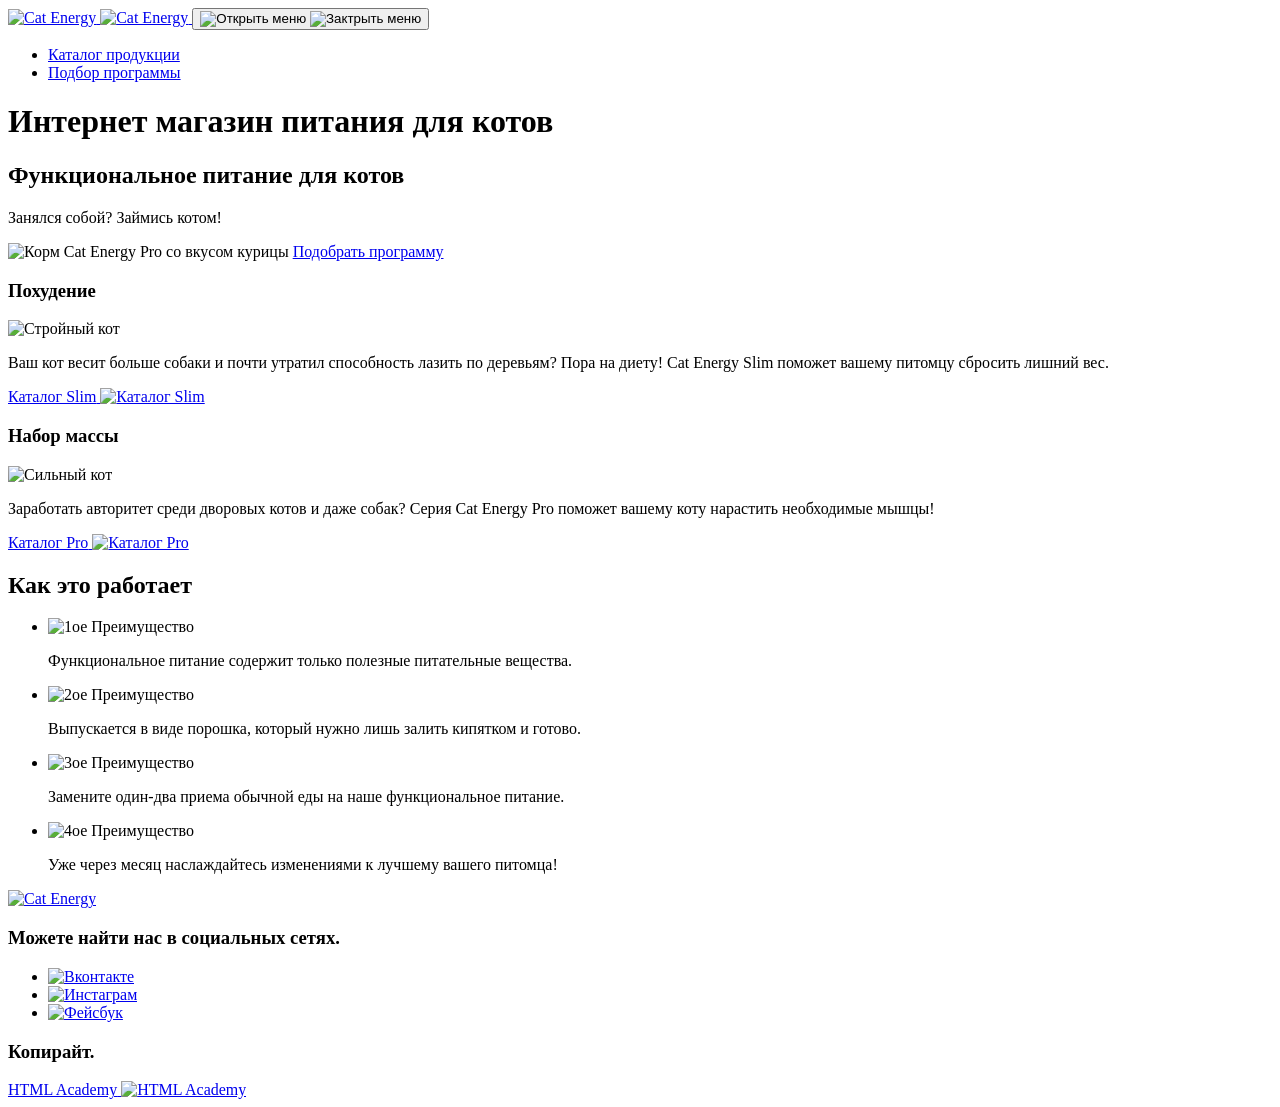
==== source/index.html @ 4580e86c ":thumbsup:" ====
<!DOCTYPE html>
<html lang="ru">
  <head>
    <meta charset="utf-8">
    <title>HTML Academy: Кэт энерджи</title>
  </head>
  <body>
    <div class="page-wrapper">
      <header class="page-header">
        <a class="page-header__logo" href="#" >
          <img class="page-header__logo-img" src="http://placehold.it/33x38" width="33" height="38" alt="Cat Energy" >
          <img class="page-header__logo-title" src="http://placehold.it/101x18" width="101" height="18" alt="Cat Energy" >
        </a>
        <button class="nav-toggle nav-toggle--open" type="button">
            <img class="nav-toggle__open-icon" src="http://placehold.it/24x18" width="24" height="18" alt="Открыть меню" >
            <img class="nav-toggle__close-icon" src="http://placehold.it/18x18" width="18" height="18" alt="Зактрыть меню" >
        </button>
        <nav class="main-nav">
          <ul class="main-nav__nav-list">
            <li class="main-nav__nav-item"><a href="#" class="main-nav__nav-link">Каталог продукции</a></li>
            <li class="main-nav__nav-item"><a href="#" class="main-nav__nav-link">Подбор программы</a></li>
          </ul>
        </nav>
      </header>
      <main class="page-content">
        <h1 class="visually-hidden">Интернет магазин питания для котов</h1>
        <section class="page-content__promo-header promo-header">
          <div class="promo-header__background"></div>
          <h2 class="promo-header__heading main-heading main-heading--light">Функциональное питание для котов</h2>
          <p class="promo-header__slogan">Занялся собой? Займись котом!</p>
          <img class="promo-header__promo-img" src="http://placehold.it/280x270" width="280" height="270" alt="Корм Cat Energy Pro со вкусом курицы">
          <a class="promo-header__promo-link main-button" href="#" >Подобрать программу</a>
        </section>
        <div class="page-content__categories categories">
          <section class="categories__category category">
            <h3 class="category__heading secondary-heading">Похудение</h3>
            <div class="category__icon-box">
              <img class="category__icon-img" src="http://placehold.it/35x49" width="35" height="49" alt="Стройный кот">
            </div>
            <p class="category__decsription">
              Ваш кот весит больше собаки и почти утратил способность лазить по деревьям? Пора на диету! Cat Energy Slim поможет вашему питомцу сбросить лишний вес.
            </p>
            <a class="category__link" href="#">
              <span class="category__link-text">Каталог Slim</span>
              <img class="category__link-icon" src="http://placehold.it/24x11" width="24" height="11" alt="Каталог Slim">
            </a>
          </section>
          <section class="categories__category category">
            <h3 class="category__heading secondary-heading">Набор массы</h3>
            <div class="category__icon-box">
              <img class="category__icon-img" src="http://placehold.it/67x28" width="67" height="28" alt="Сильный кот">
            </div>
            <p class="category__decsription">
              Заработать авторитет среди дворовых котов и даже собак? Серия Cat Energy Pro поможет вашему коту нарастить необходимые мышцы!
            </p>
            <a class="category__link" href="#">
              <span class="category__link-text">Каталог Pro</span>
              <img class="category__link-icon" src="http://placehold.it/24x11" width="24" height="11" alt="Каталог Pro">
            </a>
          </section>
        </div>
        <section class="page-content__advantages advantages">
          <h2 class="advantages__heading main-heading">Как это работает</h2>
          <ul class="advantages__list">
            <li class="advantages_item">
              <div class="advantages__icon-box">
                <img class="advantages__icon-img" src="http://placehold.it/26x29" width="26" height="29" alt="1ое Преимущество">
              </div>
              <p class="advantages__description">Функциональное питание содержит только полезные питательные вещества.</p>
            </li>
            <li class="advantages_item">
              <div class="advantages__icon-box">
                <img class="advantages__icon-img" src="http://placehold.it/29x31" width="29" height="31" alt="2ое Преимущество">
              </div>
              <p class="advantages__description">Выпускается в виде порошка, который нужно лишь залить кипятком и готово.</p>
            </li>
            <li class="advantages_item">
              <div class="advantages__icon-box">
                <img class="advantages__icon-img" src="http://placehold.it/23x30" width="23" height="30" alt="3ое Преимущество">
              </div>
              <p class="advantages__description">Замените один-два приема обычной еды на наше функциональное питание.</p>
            </li>
            <li class="advantages_item">
              <div class="advantages__icon-box">
                <img class="advantages__icon-img" src="http://placehold.it/26x31" width="26" height="31" alt="4ое Преимущество">
              </div>
              <p class="advantages__description">Уже через месяц наслаждайтесь изменениями к лучшему вашего питомца!</p>
            </li>
          </ul>
        </section>
      </main>
      <footer class="page-footer">
          <a class="page-footer__logo" href="#">
            <img class="page-footer__logo-image" src="http://placehold.it/128x24" width="128" height="24" alt="Cat Energy">
          </a>
        <section class="page-footer__content-block">
          <h3 class="visually-hidden">Можете найти нас в социальных сетях.</h3>
          <ul class="page-footer__social-list social-list">
            <li class="social-list__item">
              <a class="social-list__link" href="#">
                <img class="social-list__icon" src="http://placehold.it/22x12" width="22" height="12" alt="Вконтакте">
              </a>
            </li>
            <li class="social-list__item">
              <a class="social-list__link" href="#">
                <img class="social-list__icon" src="http://placehold.it/16x16" width="22" height="12" alt="Инстаграм">
              </a>
            </li>
            <li class="social-list__item">
              <a class="social-list__link" href="#">
                <img class="social-list__icon" src="http://placehold.it/22x12" width="10" height="19" alt="Фейсбук">
              </a>
            </li>
          </ul>
        </section>
        <section class="page-footer__content-block">
          <h3 class="visually-hidden">Копирайт.</h3>
          <a class="page-footer__copyright-link" href="#">
            <span class="page-footer__copyright-text">HTML Academy</span>
            <img class="page-footer__copyright-icon" src="http://placehold.it/27x34" width="27" height="34" alt="HTML Academy">
          </a>
        </section>
      </footer>
    </div>
  </body>
</html>
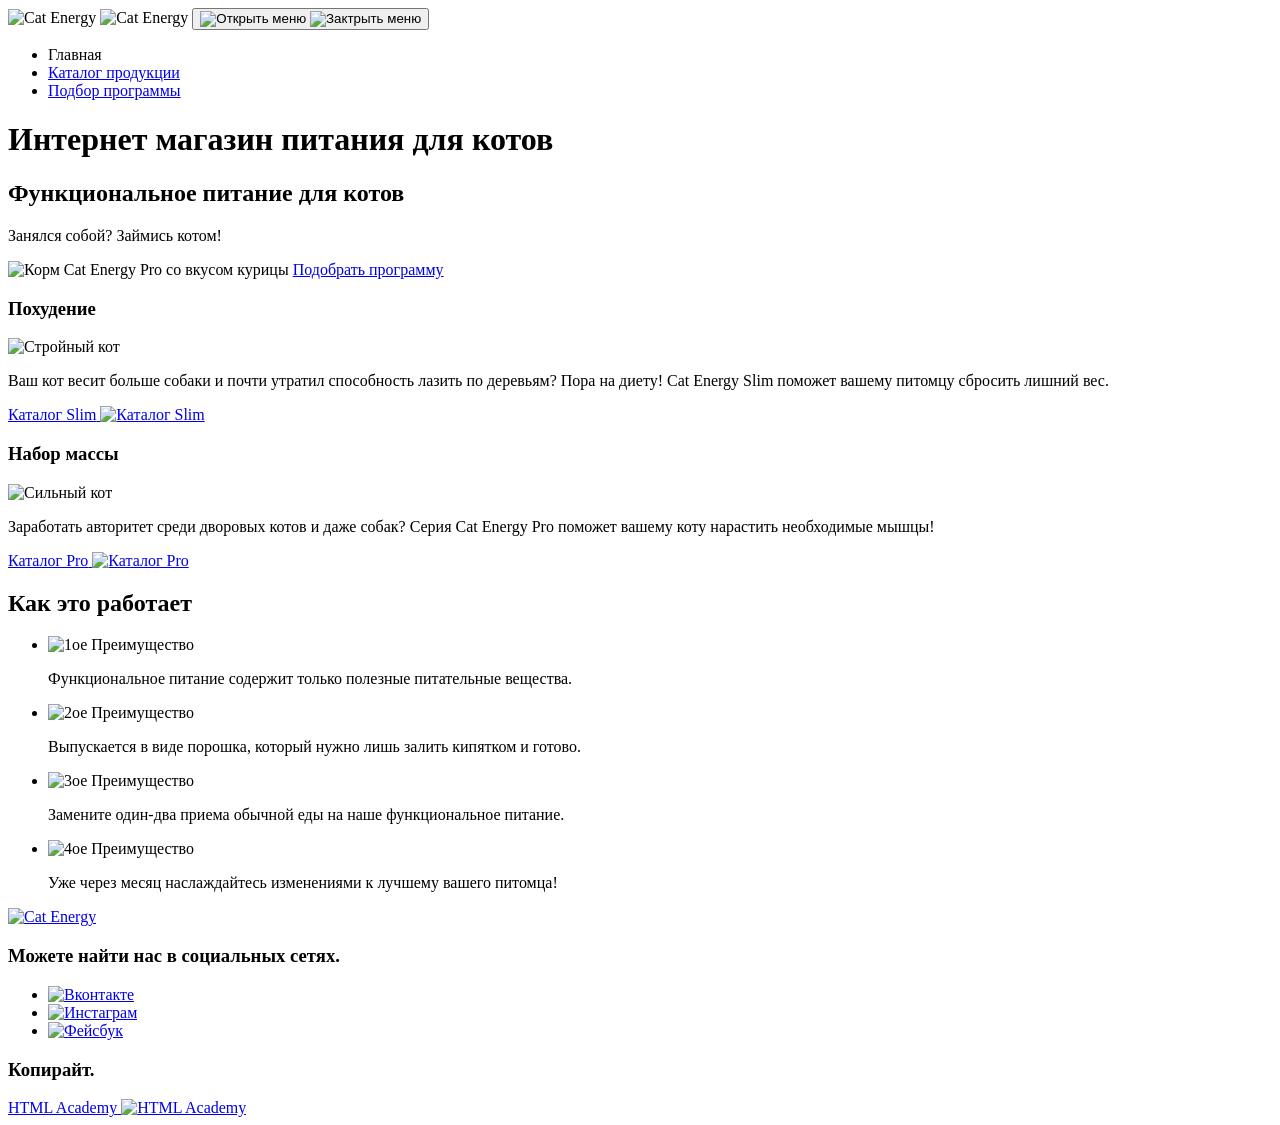
==== commit 79d8f40a: ":thumbsup:" ====
--- a/source/index.html
+++ b/source/index.html
@@ -7,16 +7,17 @@
   <body>
     <div class="page-wrapper">
       <header class="page-header">
-        <a class="page-header__logo" href="#" >
-          <img class="page-header__logo-img" src="http://placehold.it/33x38" width="33" height="38" alt="Cat Energy" >
-          <img class="page-header__logo-title" src="http://placehold.it/101x18" width="101" height="18" alt="Cat Energy" >
+        <a class="page-header__logo">
+          <img class="page-header__logo-img" src="http://placehold.it/33x38" width="33" height="38" alt="Cat Energy">
+          <img class="page-header__logo-title" src="http://placehold.it/101x18" width="101" height="18" alt="Cat Energy">
         </a>
         <button class="nav-toggle nav-toggle--open" type="button">
-            <img class="nav-toggle__open-icon" src="http://placehold.it/24x18" width="24" height="18" alt="Открыть меню" >
-            <img class="nav-toggle__close-icon" src="http://placehold.it/18x18" width="18" height="18" alt="Зактрыть меню" >
+            <img class="nav-toggle__open-icon" src="http://placehold.it/24x18" width="24" height="18" alt="Открыть меню">
+            <img class="nav-toggle__close-icon" src="http://placehold.it/18x18" width="18" height="18" alt="Зактрыть меню">
         </button>
         <nav class="main-nav">
           <ul class="main-nav__nav-list">
+            <li class="main-nav__nav-item"><a class="main-nav__nav-link">Главная</a></li>
             <li class="main-nav__nav-item"><a href="#" class="main-nav__nav-link">Каталог продукции</a></li>
             <li class="main-nav__nav-item"><a href="#" class="main-nav__nav-link">Подбор программы</a></li>
           </ul>
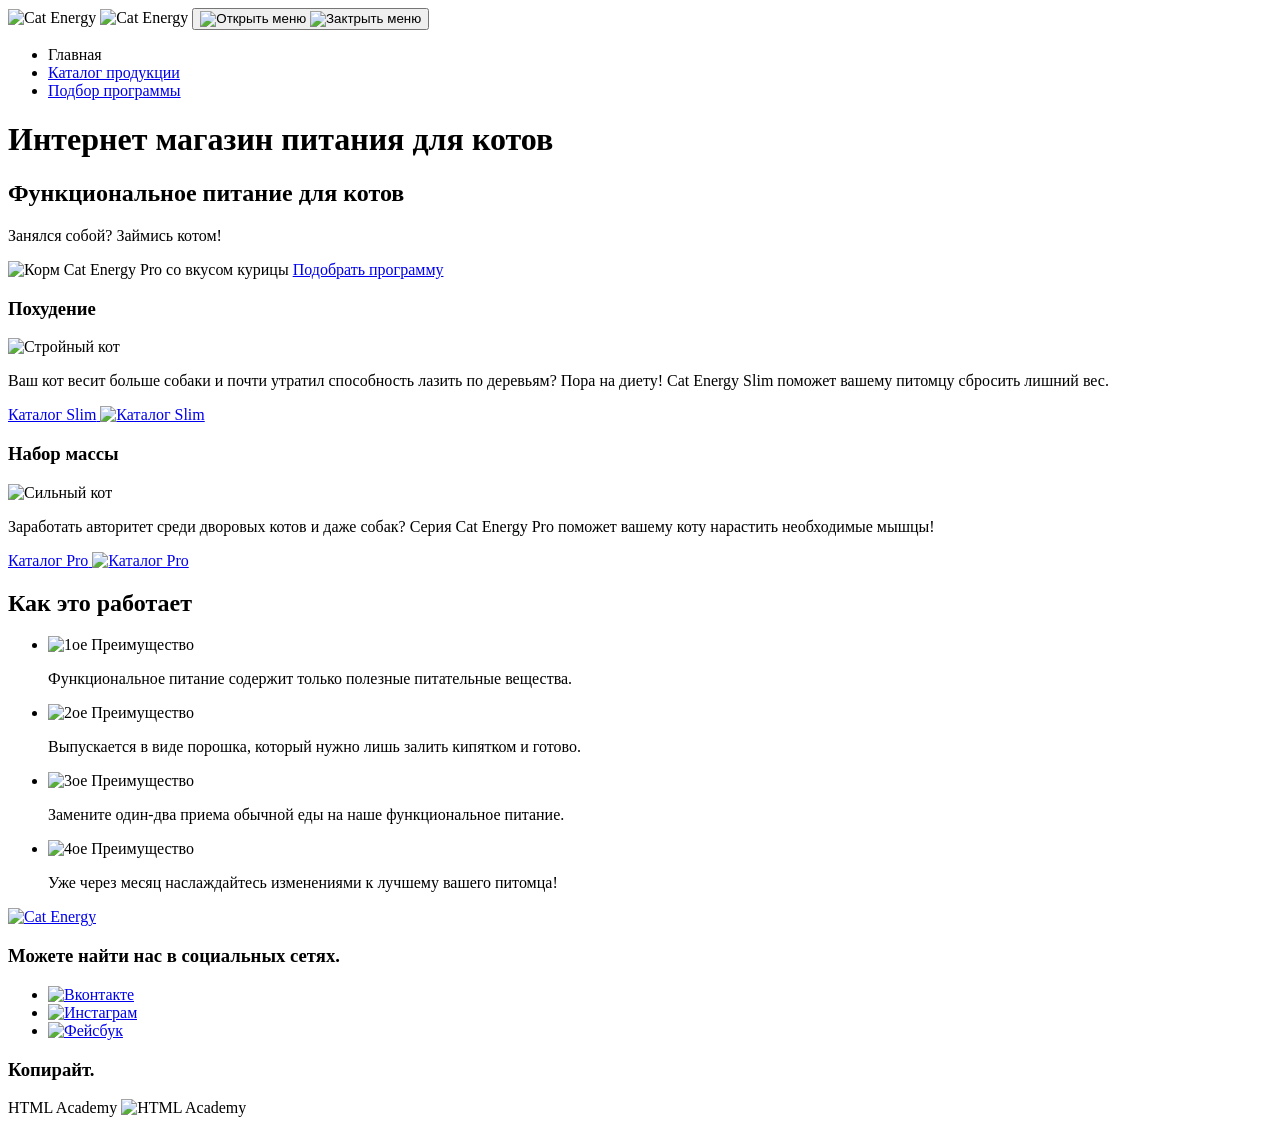
==== commit c23360bb: ":thumbsup:" ====
--- a/source/index.html
+++ b/source/index.html
@@ -116,7 +116,7 @@
         </section>
         <section class="page-footer__content-block">
           <h3 class="visually-hidden">Копирайт.</h3>
-          <a class="page-footer__copyright-link" href="#">
+          <a class="page-footer__copyright-link">
             <span class="page-footer__copyright-text">HTML Academy</span>
             <img class="page-footer__copyright-icon" src="http://placehold.it/27x34" width="27" height="34" alt="HTML Academy">
           </a>
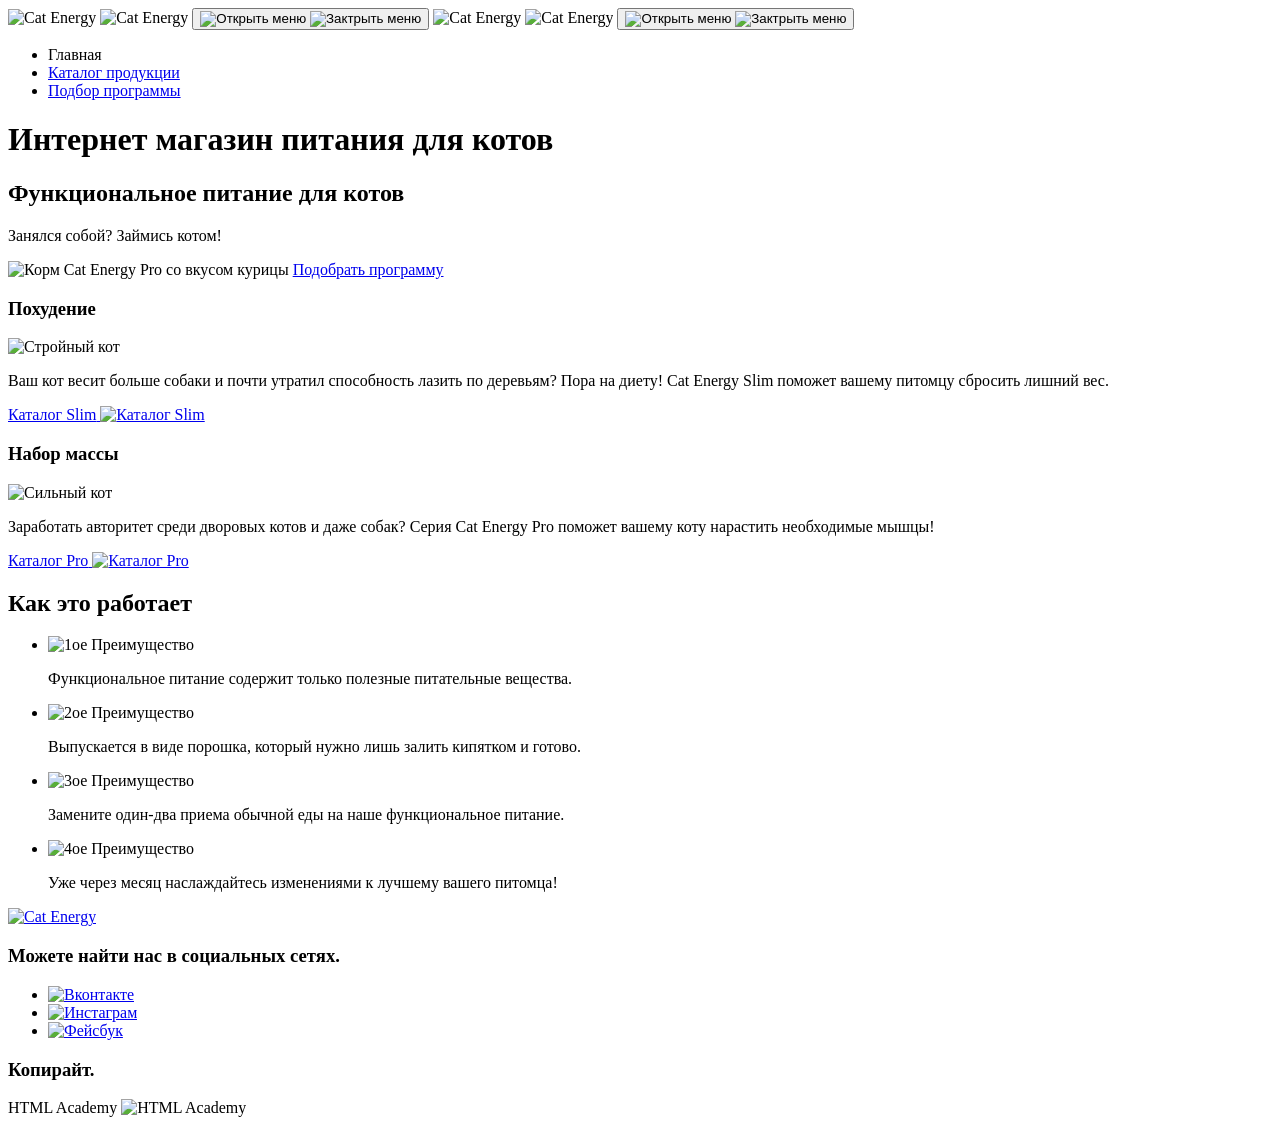
==== commit 9110baec: "Resolved confilct" ====
--- a/source/index.html
+++ b/source/index.html
@@ -7,6 +7,14 @@
   <body>
     <div class="page-wrapper">
       <header class="page-header">
+        <a class="page-header__logo">
+          <img class="page-header__logo-img" src="http://placehold.it/33x38" width="33" height="38" alt="Cat Energy" >
+          <img class="page-header__logo-title" src="http://placehold.it/101x18" width="101" height="18" alt="Cat Energy" >
+        </a>
+        <button class="nav-toggle nav-toggle--open" type="button">
+            <img class="nav-toggle__open-icon" src="http://placehold.it/24x18" width="24" height="18" alt="Открыть меню" >
+            <img class="nav-toggle__close-icon" src="http://placehold.it/18x18" width="18" height="18" alt="Зактрыть меню" >
+        </button>
         <a class="page-header__logo">
           <img class="page-header__logo-img" src="http://placehold.it/33x38" width="33" height="38" alt="Cat Energy">
           <img class="page-header__logo-title" src="http://placehold.it/101x18" width="101" height="18" alt="Cat Energy">
@@ -117,6 +125,7 @@
         <section class="page-footer__content-block">
           <h3 class="visually-hidden">Копирайт.</h3>
           <a class="page-footer__copyright-link">
+          <a class="page-footer__copyright-link">
             <span class="page-footer__copyright-text">HTML Academy</span>
             <img class="page-footer__copyright-icon" src="http://placehold.it/27x34" width="27" height="34" alt="HTML Academy">
           </a>
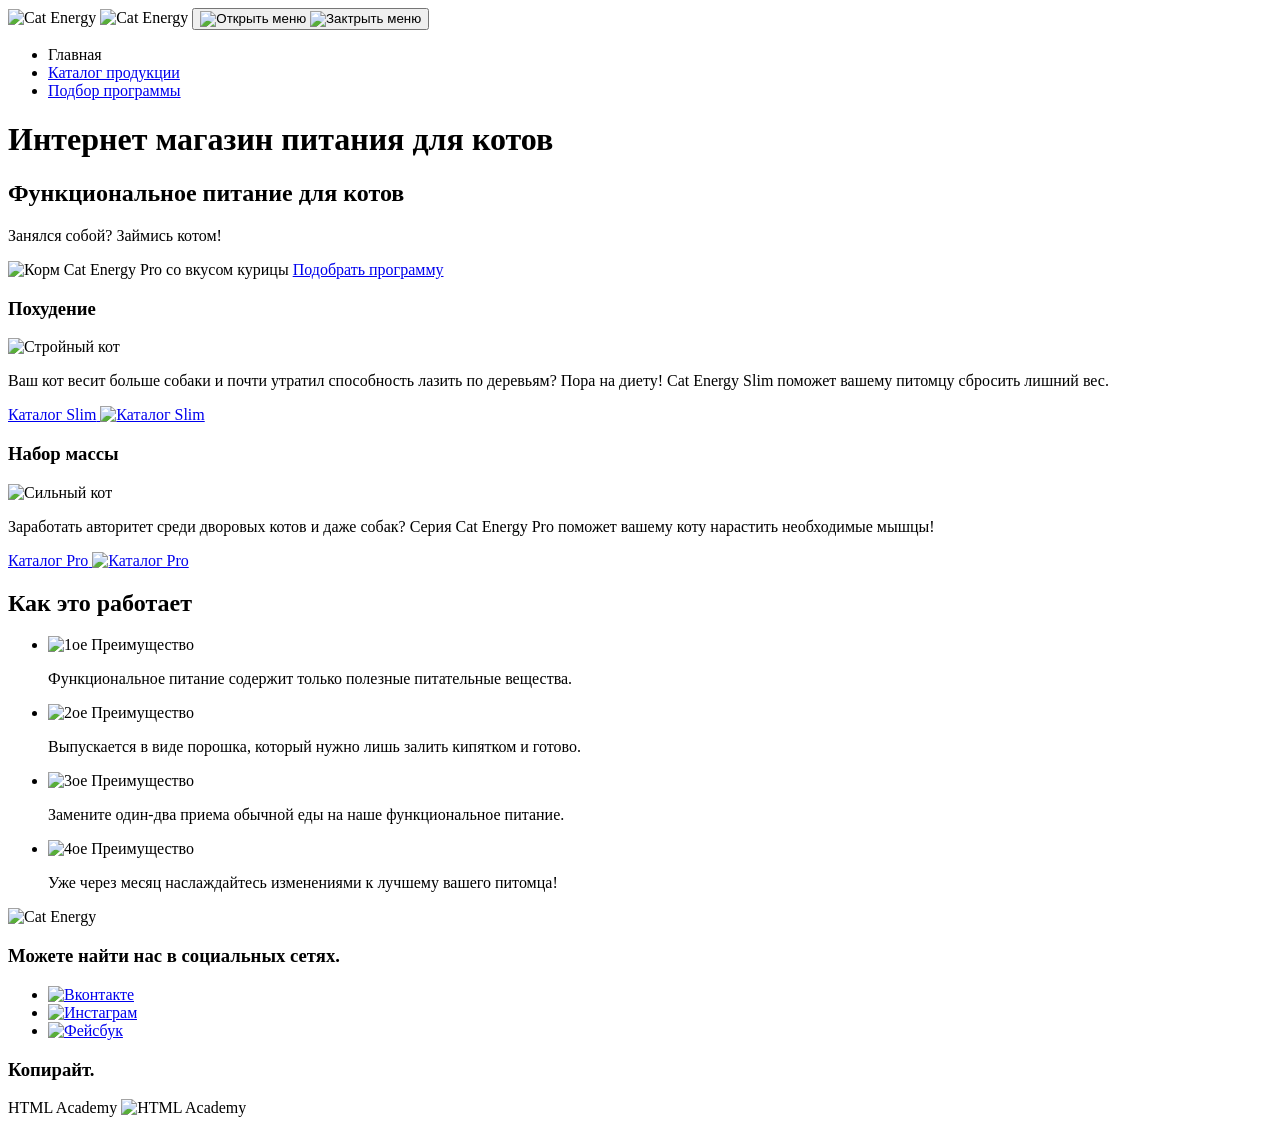
==== commit 75e0a749: "Normilized changes" ====
--- a/source/index.html
+++ b/source/index.html
@@ -14,14 +14,6 @@
         <button class="nav-toggle nav-toggle--open" type="button">
             <img class="nav-toggle__open-icon" src="http://placehold.it/24x18" width="24" height="18" alt="Открыть меню" >
             <img class="nav-toggle__close-icon" src="http://placehold.it/18x18" width="18" height="18" alt="Зактрыть меню" >
-        </button>
-        <a class="page-header__logo">
-          <img class="page-header__logo-img" src="http://placehold.it/33x38" width="33" height="38" alt="Cat Energy">
-          <img class="page-header__logo-title" src="http://placehold.it/101x18" width="101" height="18" alt="Cat Energy">
-        </a>
-        <button class="nav-toggle nav-toggle--open" type="button">
-            <img class="nav-toggle__open-icon" src="http://placehold.it/24x18" width="24" height="18" alt="Открыть меню">
-            <img class="nav-toggle__close-icon" src="http://placehold.it/18x18" width="18" height="18" alt="Зактрыть меню">
         </button>
         <nav class="main-nav">
           <ul class="main-nav__nav-list">
@@ -99,7 +91,7 @@
         </section>
       </main>
       <footer class="page-footer">
-          <a class="page-footer__logo" href="#">
+          <a class="page-footer__logo">
             <img class="page-footer__logo-image" src="http://placehold.it/128x24" width="128" height="24" alt="Cat Energy">
           </a>
         <section class="page-footer__content-block">
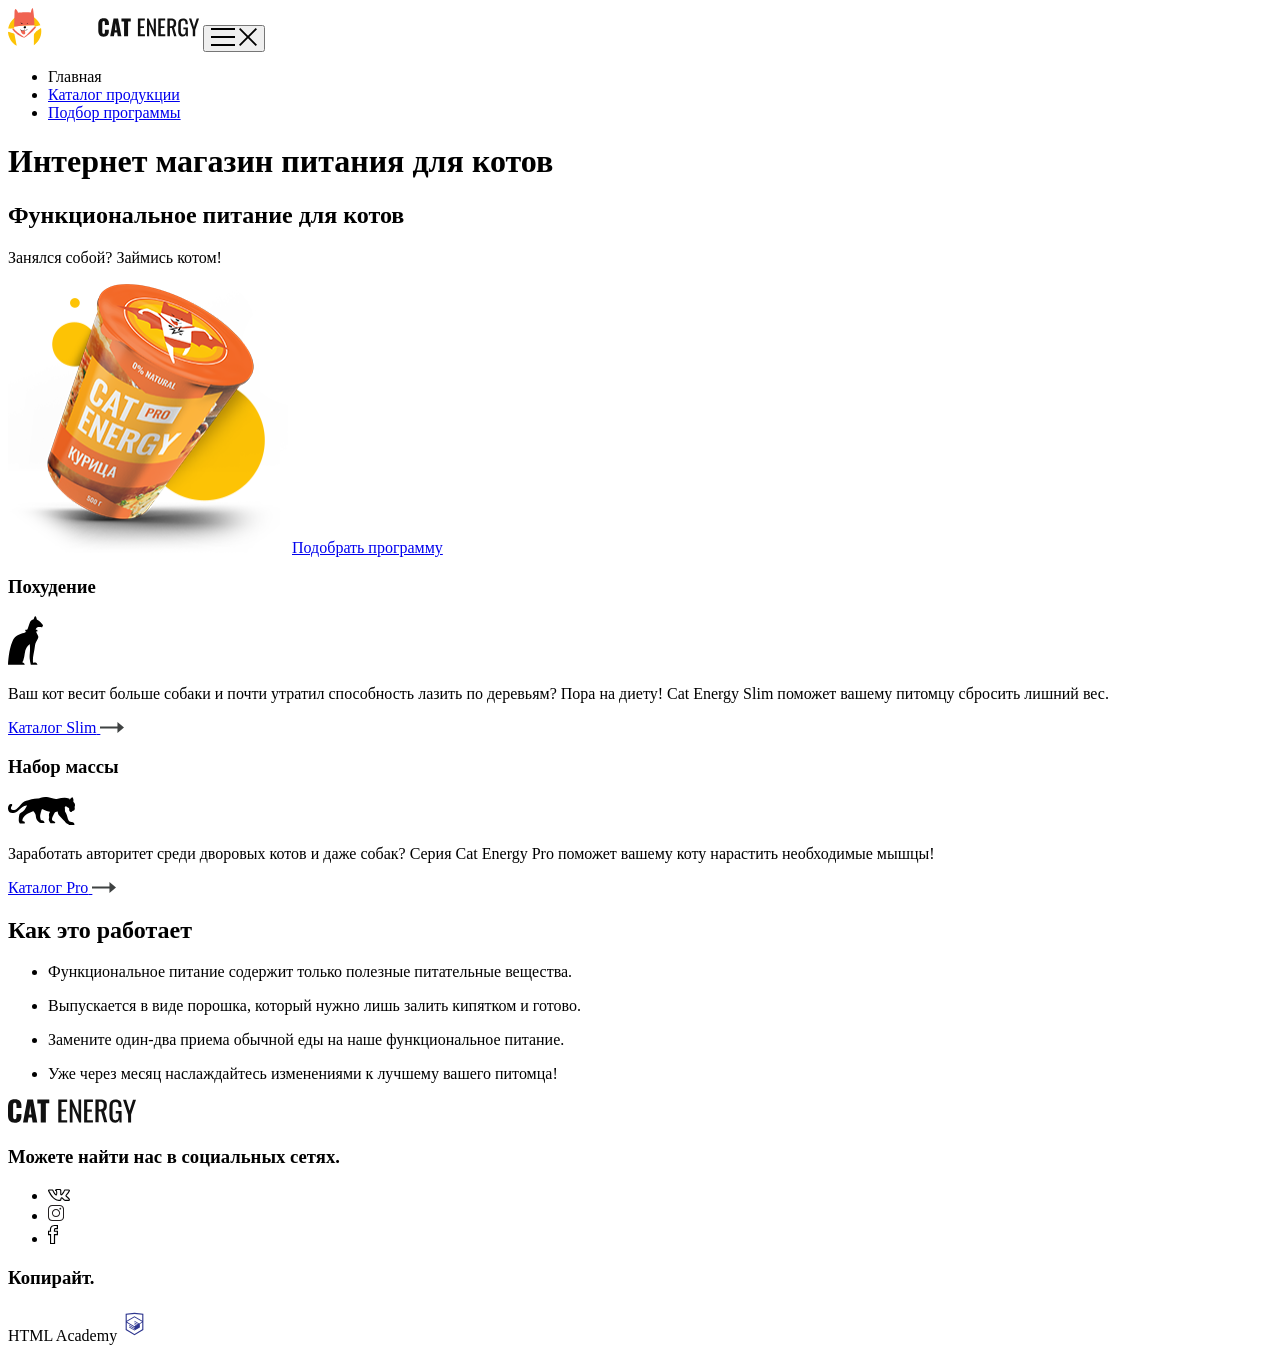
==== commit 56bfd424: ":thumbsup:" ====
--- a/source/index.html
+++ b/source/index.html
@@ -2,19 +2,23 @@
 <html lang="ru">
   <head>
     <meta charset="utf-8">
+    <meta name="viewport" content="width=device-width, initial-scale=1">
     <title>HTML Academy: Кэт энерджи</title>
+    <link rel="stylesheet" type="text/css" href="css/style.css">
+    <link rel="stylesheet" type="text/css" href="css/normalize.css">
   </head>
-  <body>
+  <body class="page">
     <div class="page-wrapper">
-      <header class="page-header">
-        <a class="page-header__logo">
-          <img class="page-header__logo-img" src="http://placehold.it/33x38" width="33" height="38" alt="Cat Energy" >
-          <img class="page-header__logo-title" src="http://placehold.it/101x18" width="101" height="18" alt="Cat Energy" >
-        </a>
-        <button class="nav-toggle nav-toggle--open" type="button">
-            <img class="nav-toggle__open-icon" src="http://placehold.it/24x18" width="24" height="18" alt="Открыть меню" >
-            <img class="nav-toggle__close-icon" src="http://placehold.it/18x18" width="18" height="18" alt="Зактрыть меню" >
-        </button>
+      <header class="page__page-header page-header">
+        <div class="page-header__container">
+          <a class="page-header__logo">
+            <img class="page-header__logo-img" src="img/logo-mobile.svg" width="191" height="38" alt="Cat Energy" >
+          </a>
+          <button class="nav-toggle" type="button">
+              <img class="nav-toggle__open-icon" src="img/icon-mobile-menu.svg" width="24" height="18" alt="Открыть меню" >
+              <img class="nav-toggle__close-icon" src="img/icon-close.svg" width="18" height="18" alt="Зактрыть меню" >
+          </button>
+        </div>
         <nav class="main-nav">
           <ul class="main-nav__nav-list">
             <li class="main-nav__nav-item"><a class="main-nav__nav-link">Главная</a></li>
@@ -23,93 +27,91 @@
           </ul>
         </nav>
       </header>
-      <main class="page-content">
+      <main class="page__page-content page-content">
         <h1 class="visually-hidden">Интернет магазин питания для котов</h1>
         <section class="page-content__promo-header promo-header">
           <div class="promo-header__background"></div>
           <h2 class="promo-header__heading main-heading main-heading--light">Функциональное питание для котов</h2>
           <p class="promo-header__slogan">Занялся собой? Займись котом!</p>
-          <img class="promo-header__promo-img" src="http://placehold.it/280x270" width="280" height="270" alt="Корм Cat Energy Pro со вкусом курицы">
-          <a class="promo-header__promo-link main-button" href="#" >Подобрать программу</a>
+          <img class="promo-header__promo-img" src="img/index-can-mobile@1x.png" width="280" height="270" alt="Корм Cat Energy Pro со вкусом курицы">
+          <a class="promo-header__promo-link main-button main-button--promo" href="#" >Подобрать программу</a>
         </section>
         <div class="page-content__categories categories">
           <section class="categories__category category">
             <h3 class="category__heading secondary-heading">Похудение</h3>
             <div class="category__icon-box">
-              <img class="category__icon-img" src="http://placehold.it/35x49" width="35" height="49" alt="Стройный кот">
+              <img class="category__icon-img" src="img/icon-cat-slim.svg" width="35" height="49" alt="Стройный кот">
             </div>
             <p class="category__decsription">
               Ваш кот весит больше собаки и почти утратил способность лазить по деревьям? Пора на диету! Cat Energy Slim поможет вашему питомцу сбросить лишний вес.
             </p>
             <a class="category__link" href="#">
               <span class="category__link-text">Каталог Slim</span>
-              <img class="category__link-icon" src="http://placehold.it/24x11" width="24" height="11" alt="Каталог Slim">
+              <img class="category__link-icon" src="img/icon-right-arrow-long.svg" width="24" height="11" alt="Каталог Slim">
             </a>
           </section>
           <section class="categories__category category">
             <h3 class="category__heading secondary-heading">Набор массы</h3>
             <div class="category__icon-box">
-              <img class="category__icon-img" src="http://placehold.it/67x28" width="67" height="28" alt="Сильный кот">
+              <img class="category__icon-img" src="img/icon-cat-pro.svg" width="67" height="28" alt="Сильный кот">
             </div>
             <p class="category__decsription">
               Заработать авторитет среди дворовых котов и даже собак? Серия Cat Energy Pro поможет вашему коту нарастить необходимые мышцы!
             </p>
             <a class="category__link" href="#">
               <span class="category__link-text">Каталог Pro</span>
-              <img class="category__link-icon" src="http://placehold.it/24x11" width="24" height="11" alt="Каталог Pro">
+              <img class="category__link-icon" src="img/icon-right-arrow-long.svg" width="24" height="11" alt="Каталог Pro">
             </a>
           </section>
         </div>
         <section class="page-content__advantages advantages">
           <h2 class="advantages__heading main-heading">Как это работает</h2>
           <ul class="advantages__list">
-            <li class="advantages_item">
-              <div class="advantages__icon-box">
-                <img class="advantages__icon-img" src="http://placehold.it/26x29" width="26" height="29" alt="1ое Преимущество">
+            <li class="advantages__item">
+              <div class="advantages__icon-box advantages__icon-box--first">
               </div>
               <p class="advantages__description">Функциональное питание содержит только полезные питательные вещества.</p>
             </li>
-            <li class="advantages_item">
-              <div class="advantages__icon-box">
-                <img class="advantages__icon-img" src="http://placehold.it/29x31" width="29" height="31" alt="2ое Преимущество">
+            <li class="advantages__item">
+              <div class="advantages__icon-box advantages__icon-box--second">
               </div>
               <p class="advantages__description">Выпускается в виде порошка, который нужно лишь залить кипятком и готово.</p>
             </li>
-            <li class="advantages_item">
-              <div class="advantages__icon-box">
-                <img class="advantages__icon-img" src="http://placehold.it/23x30" width="23" height="30" alt="3ое Преимущество">
+            <li class="advantages__item">
+              <div class="advantages__icon-box advantages__icon-box--third">
               </div>
               <p class="advantages__description">Замените один-два приема обычной еды на наше функциональное питание.</p>
             </li>
-            <li class="advantages_item">
-              <div class="advantages__icon-box">
-                <img class="advantages__icon-img" src="http://placehold.it/26x31" width="26" height="31" alt="4ое Преимущество">
+            <li class="advantages__item">
+              <div class="advantages__icon-box advantages__icon-box--fourth">
               </div>
               <p class="advantages__description">Уже через месяц наслаждайтесь изменениями к лучшему вашего питомца!</p>
             </li>
           </ul>
         </section>
       </main>
-      <footer class="page-footer">
+      <footer class="page__page-footer page-footer">
+        <section class="page-footer__content-block">
           <a class="page-footer__logo">
-            <img class="page-footer__logo-image" src="http://placehold.it/128x24" width="128" height="24" alt="Cat Energy">
+            <img class="page-footer__logo-image" src="img/logo-footer.svg" width="128" height="24" alt="Cat Energy">
           </a>
+        </section>
         <section class="page-footer__content-block">
           <h3 class="visually-hidden">Можете найти нас в социальных сетях.</h3>
           <ul class="page-footer__social-list social-list">
             <li class="social-list__item">
               <a class="social-list__link" href="#">
-                <img class="social-list__icon" src="http://placehold.it/22x12" width="22" height="12" alt="Вконтакте">
+                <img class="social-list__icon" src="img/icon-vk-mobile.svg" width="22" height="12" alt="Вконтакте">
               </a>
             </li>
             <li class="social-list__item">
               <a class="social-list__link" href="#">
-                <img class="social-list__icon" src="http://placehold.it/16x16" width="22" height="12" alt="Инстаграм">
+                <img class="social-list__icon" src="img/icon-insta-mobile.svg" width="16" height="16" alt="Инстаграм">
               </a>
             </li>
             <li class="social-list__item">
               <a class="social-list__link" href="#">
-                <img class="social-list__icon" src="http://placehold.it/22x12" width="10" height="19" alt="Фейсбук">
+                <img class="social-list__icon" src="img/icon-fb-mobile.svg" width="10" height="19" alt="Фейсбук">
               </a>
             </li>
           </ul>
@@ -117,9 +119,8 @@
         <section class="page-footer__content-block">
           <h3 class="visually-hidden">Копирайт.</h3>
           <a class="page-footer__copyright-link">
-          <a class="page-footer__copyright-link">
             <span class="page-footer__copyright-text">HTML Academy</span>
-            <img class="page-footer__copyright-icon" src="http://placehold.it/27x34" width="27" height="34" alt="HTML Academy">
+            <img class="page-footer__copyright-icon" src="img/htmlacademy.svg" width="27" height="34" alt="HTML Academy">
           </a>
         </section>
       </footer>
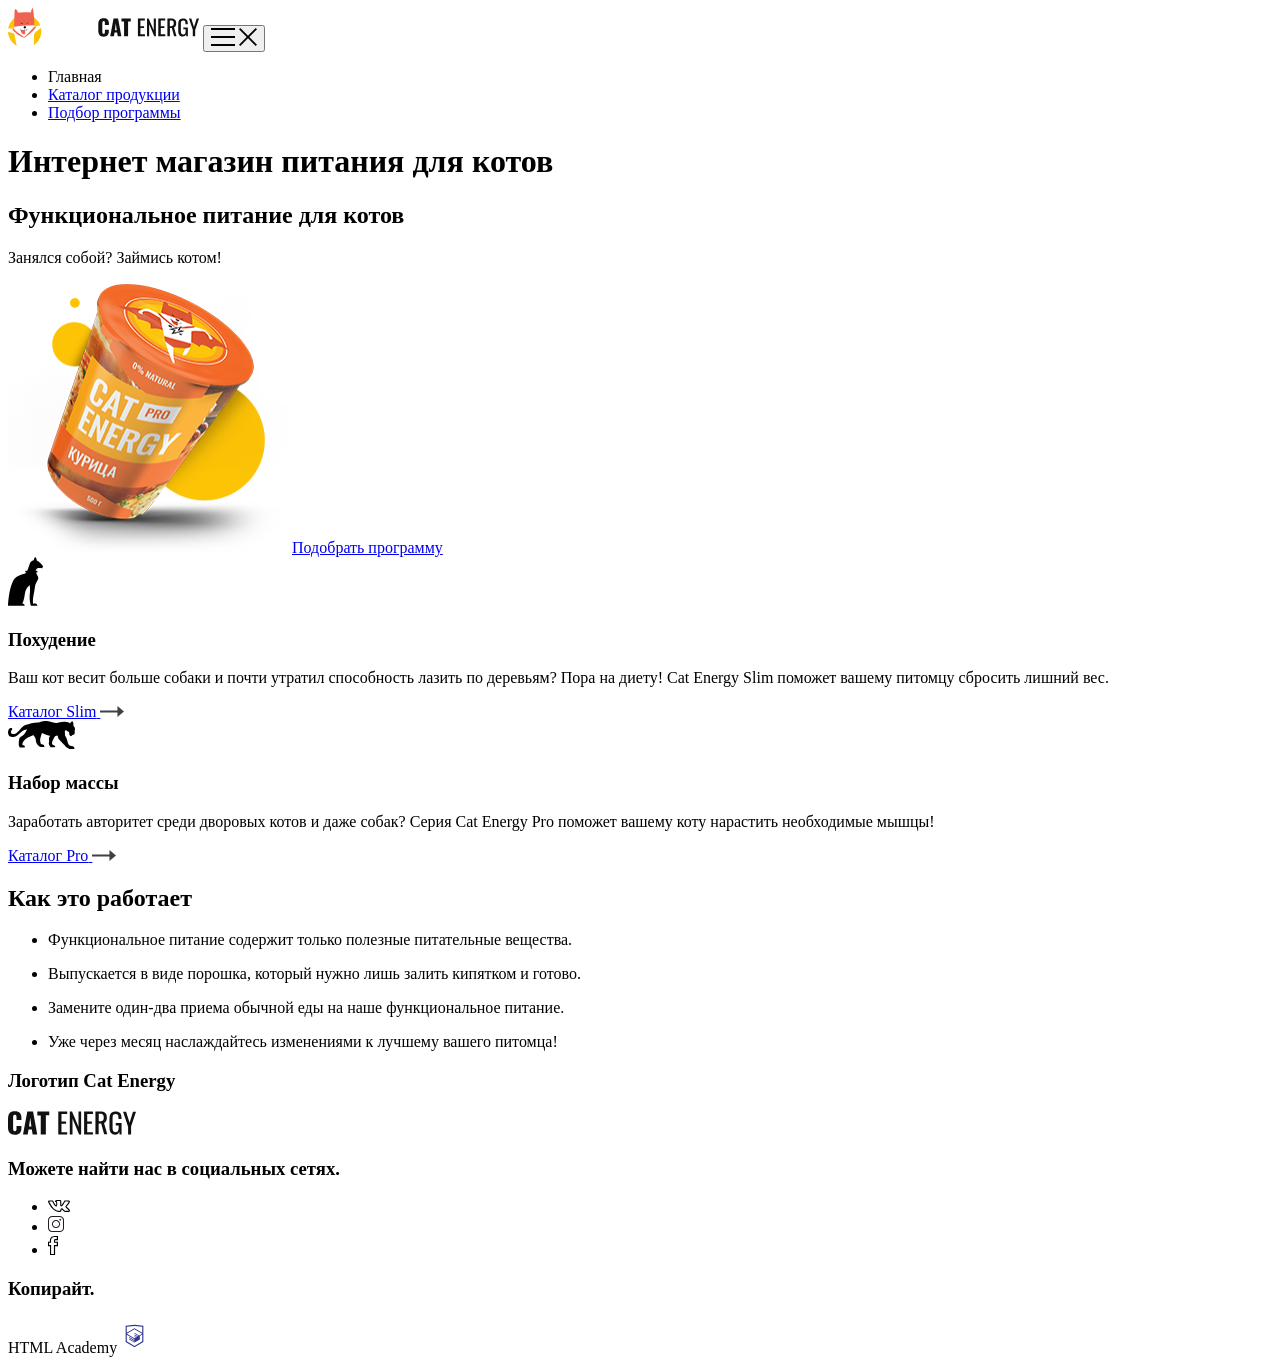
==== commit 8f4c4f87: ":thumbsup:" ====
--- a/source/index.html
+++ b/source/index.html
@@ -1,97 +1,94 @@
 <!DOCTYPE html>
 <html lang="ru">
-  <head>
-    <meta charset="utf-8">
-    <meta name="viewport" content="width=device-width, initial-scale=1">
-    <title>HTML Academy: Кэт энерджи</title>
-    <link rel="stylesheet" type="text/css" href="css/style.css">
-    <link rel="stylesheet" type="text/css" href="css/normalize.css">
-  </head>
-  <body class="page">
-    <div class="page-wrapper">
-      <header class="page__page-header page-header">
-        <div class="page-header__container">
-          <a class="page-header__logo">
-            <img class="page-header__logo-img" src="img/logo-mobile.svg" width="191" height="38" alt="Cat Energy" >
+
+<head>
+  <meta charset="utf-8">
+  <meta name="viewport" content="width=device-width, initial-scale=1">
+  <title>HTML Academy: Кэт энерджи</title>
+  <link rel="stylesheet" type="text/css" href="css/style.css">
+</head>
+
+<body class="page">
+  <header class="page__page-header page-header page-header--index">
+    <div class="page-header__container">
+      <a class="page-header__logo">
+        <img class="page-header__logo-img" src="img/logo-mobile.svg" width="191" height="38" alt="Cat Energy">
+      </a>
+      <button class="nav-toggle" type="button">
+        <img class="nav-toggle__open-icon" src="img/icon-mobile-menu.svg" width="24" height="18" alt="Открыть меню">
+        <img class="nav-toggle__close-icon" src="img/icon-close.svg" width="18" height="18" alt="Зактрыть меню">
+      </button>
+    </div>
+    <nav class="main-nav main-nav--index">
+      <ul class="main-nav__nav-list">
+        <li class="main-nav__nav-item main-nav__nav-item--active main-nav__nav-item--active--index"><a class="main-nav__nav-link">Главная</a></li>
+        <li class="main-nav__nav-item"><a href="catalog.html" class="main-nav__nav-link">Каталог продукции</a></li>
+        <li class="main-nav__nav-item"><a href="form.html" class="main-nav__nav-link">Подбор программы</a></li>
+      </ul>
+    </nav>
+  </header>
+  <main class="page__page-content page-content">
+    <div class="wrapper">
+      <h1 class="visually-hidden">Интернет магазин питания для котов</h1>
+      <section class="page-content__promo-header promo-header">
+        <div class="promo-header__background"></div>
+        <h2 class="promo-header__heading main-heading main-heading--promo">Функциональное питание для котов</h2>
+        <p class="promo-header__slogan">Занялся собой? Займись котом!</p>
+        <img class="promo-header__promo-img" src="img/index-can-mobile@1x.png" width="280" height="270" alt="Корм Cat Energy Pro со вкусом курицы">
+        <a class="promo-header__promo-link main-button main-button--promo" href="form.html">Подобрать программу</a>
+      </section>
+      <div class="page-content__categories categories">
+        <section class="categories__category category">
+          <div class="category__icon-box">
+            <img class="category__icon-img category__icon-img--slim" src="img/icon-cat-slim.svg" width="35" height="49" alt="Стройный кот">
+          </div>
+          <h3 class="category__heading secondary-heading">Похудение</h3>
+          <p class="category__description">
+            Ваш кот весит больше собаки и почти утратил способность лазить по деревьям? Пора на диету! Cat Energy Slim поможет вашему питомцу сбросить лишний вес.
+          </p>
+          <a class="category__link" href="#">
+            <span class="category__link-text">Каталог Slim</span>
+            <img class="category__link-icon" src="img/icon-right-arrow-long.svg" width="24" height="11" alt="Каталог Slim">
           </a>
-          <button class="nav-toggle" type="button">
-              <img class="nav-toggle__open-icon" src="img/icon-mobile-menu.svg" width="24" height="18" alt="Открыть меню" >
-              <img class="nav-toggle__close-icon" src="img/icon-close.svg" width="18" height="18" alt="Зактрыть меню" >
-          </button>
-        </div>
-        <nav class="main-nav">
-          <ul class="main-nav__nav-list">
-            <li class="main-nav__nav-item"><a class="main-nav__nav-link">Главная</a></li>
-            <li class="main-nav__nav-item"><a href="#" class="main-nav__nav-link">Каталог продукции</a></li>
-            <li class="main-nav__nav-item"><a href="#" class="main-nav__nav-link">Подбор программы</a></li>
-          </ul>
-        </nav>
-      </header>
-      <main class="page__page-content page-content">
-        <h1 class="visually-hidden">Интернет магазин питания для котов</h1>
-        <section class="page-content__promo-header promo-header">
-          <div class="promo-header__background"></div>
-          <h2 class="promo-header__heading main-heading main-heading--light">Функциональное питание для котов</h2>
-          <p class="promo-header__slogan">Занялся собой? Займись котом!</p>
-          <img class="promo-header__promo-img" src="img/index-can-mobile@1x.png" width="280" height="270" alt="Корм Cat Energy Pro со вкусом курицы">
-          <a class="promo-header__promo-link main-button main-button--promo" href="#" >Подобрать программу</a>
         </section>
-        <div class="page-content__categories categories">
-          <section class="categories__category category">
-            <h3 class="category__heading secondary-heading">Похудение</h3>
-            <div class="category__icon-box">
-              <img class="category__icon-img" src="img/icon-cat-slim.svg" width="35" height="49" alt="Стройный кот">
-            </div>
-            <p class="category__decsription">
-              Ваш кот весит больше собаки и почти утратил способность лазить по деревьям? Пора на диету! Cat Energy Slim поможет вашему питомцу сбросить лишний вес.
-            </p>
-            <a class="category__link" href="#">
-              <span class="category__link-text">Каталог Slim</span>
-              <img class="category__link-icon" src="img/icon-right-arrow-long.svg" width="24" height="11" alt="Каталог Slim">
-            </a>
-          </section>
-          <section class="categories__category category">
-            <h3 class="category__heading secondary-heading">Набор массы</h3>
-            <div class="category__icon-box">
-              <img class="category__icon-img" src="img/icon-cat-pro.svg" width="67" height="28" alt="Сильный кот">
-            </div>
-            <p class="category__decsription">
-              Заработать авторитет среди дворовых котов и даже собак? Серия Cat Energy Pro поможет вашему коту нарастить необходимые мышцы!
-            </p>
-            <a class="category__link" href="#">
-              <span class="category__link-text">Каталог Pro</span>
-              <img class="category__link-icon" src="img/icon-right-arrow-long.svg" width="24" height="11" alt="Каталог Pro">
-            </a>
-          </section>
-        </div>
-        <section class="page-content__advantages advantages">
-          <h2 class="advantages__heading main-heading">Как это работает</h2>
-          <ul class="advantages__list">
-            <li class="advantages__item">
-              <div class="advantages__icon-box advantages__icon-box--first">
-              </div>
-              <p class="advantages__description">Функциональное питание содержит только полезные питательные вещества.</p>
-            </li>
-            <li class="advantages__item">
-              <div class="advantages__icon-box advantages__icon-box--second">
-              </div>
-              <p class="advantages__description">Выпускается в виде порошка, который нужно лишь залить кипятком и готово.</p>
-            </li>
-            <li class="advantages__item">
-              <div class="advantages__icon-box advantages__icon-box--third">
-              </div>
-              <p class="advantages__description">Замените один-два приема обычной еды на наше функциональное питание.</p>
-            </li>
-            <li class="advantages__item">
-              <div class="advantages__icon-box advantages__icon-box--fourth">
-              </div>
-              <p class="advantages__description">Уже через месяц наслаждайтесь изменениями к лучшему вашего питомца!</p>
-            </li>
-          </ul>
+        <section class="categories__category category">
+          <div class="category__icon-box">
+            <img class="category__icon-img category__icon-img--pro" src="img/icon-cat-pro.svg" width="67" height="28" alt="Сильный кот">
+          </div>
+          <h3 class="category__heading secondary-heading">Набор массы</h3>
+          <p class="category__description">
+            Заработать авторитет среди дворовых котов и даже собак? Серия Cat Energy Pro поможет вашему коту нарастить необходимые мышцы!
+          </p>
+          <a class="category__link" href="#">
+            <span class="category__link-text">Каталог Pro</span>
+            <img class="category__link-icon" src="img/icon-right-arrow-long.svg" width="24" height="11" alt="Каталог Pro">
+          </a>
         </section>
-      </main>
-      <footer class="page__page-footer page-footer">
+      </div>
+      <section class="page-content__advantages advantages">
+        <h2 class="advantages__heading main-heading">Как это работает</h2>
+        <ul class="advantages__list">
+          <li class="advantages__item">
+            <p class="advantages__description advantages__description--first">Функциональное питание содержит только полезные питательные вещества.</p>
+          </li>
+          <li class="advantages__item">
+            <p class="advantages__description advantages__description--second">Выпускается в виде порошка, который нужно лишь залить кипятком и готово.</p>
+          </li>
+          <li class="advantages__item">
+            <p class="advantages__description advantages__description--third">Замените один-два приема обычной еды на наше функциональное питание.</p>
+          </li>
+          <li class="advantages__item">
+            <p class="advantages__description advantages__description--fourth">Уже через месяц наслаждайтесь изменениями к лучшему вашего питомца!</p>
+          </li>
+        </ul>
+      </section>
+    </div>
+  </main>
+  <footer class="page__page-footer page-footer">
+    <div class="wrapper">
+      <div class="page-footer__inner">
         <section class="page-footer__content-block">
+          <h3 class="visually-hidden">Логотип Cat Energy</h3>
           <a class="page-footer__logo">
             <img class="page-footer__logo-image" src="img/logo-footer.svg" width="128" height="24" alt="Cat Energy">
           </a>
@@ -123,7 +120,9 @@
             <img class="page-footer__copyright-icon" src="img/htmlacademy.svg" width="27" height="34" alt="HTML Academy">
           </a>
         </section>
-      </footer>
+      </div>
     </div>
-  </body>
+  </footer>
+</body>
+
 </html>
